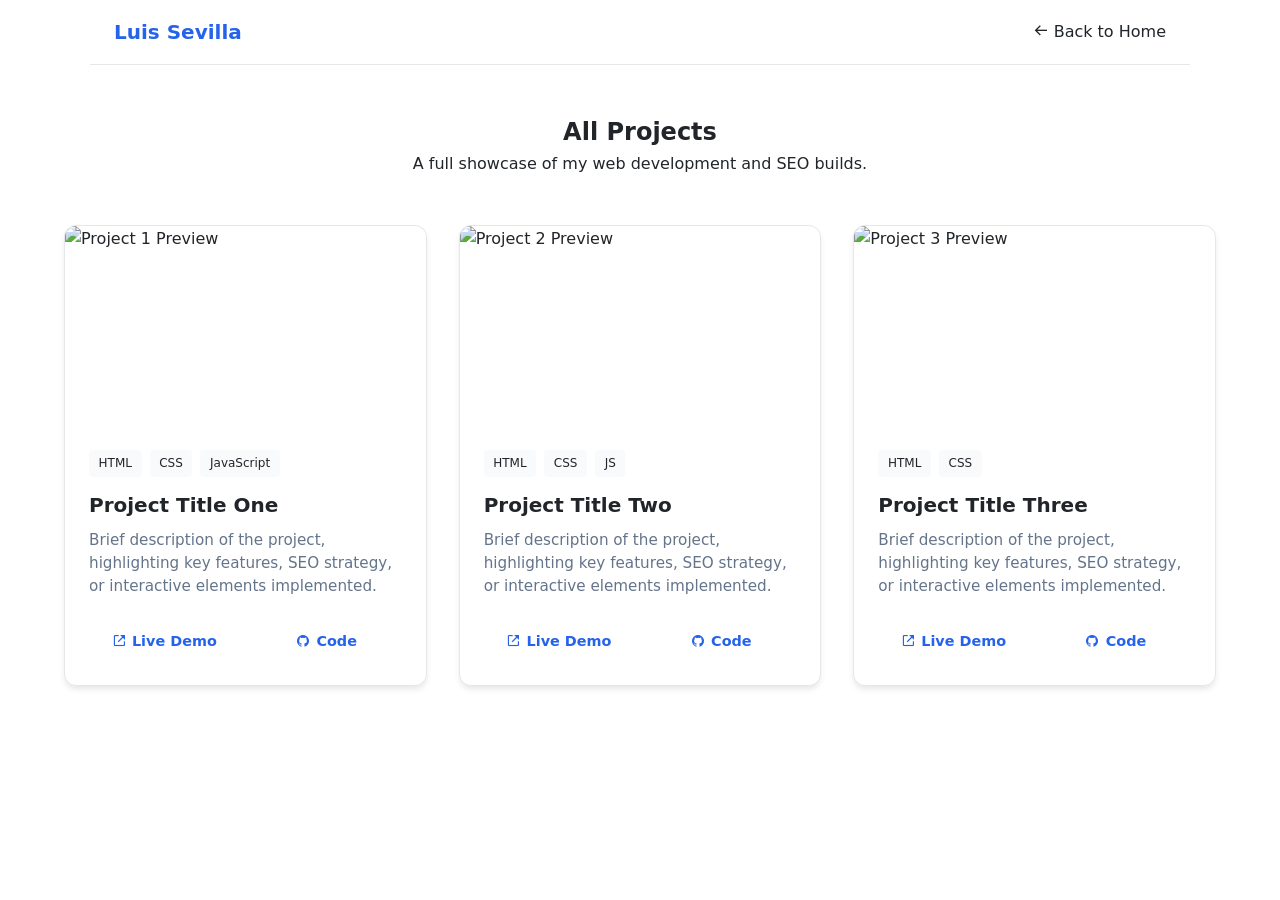
==== projects.html @ a2876d32 "Initial commit" ====
<!doctype html>
<html lang="en">
  <head>
    <meta charset="UTF-8" />
    <meta name="viewport" content="width=device-width, initial-scale=1.0" />
    <title>All Projects | Luis Sevilla</title>
    <script>
      // Instant check before the body renders
      const savedTheme = localStorage.getItem("theme");
      if (savedTheme) {
        document.documentElement.setAttribute("data-theme", savedTheme);
      }
    </script>
    <link rel="stylesheet" href="style.css" />
    <!-- Boxicons CDN -->
    <link
      href="https://unpkg.com/boxicons@2.1.4/css/boxicons.min.css"
      rel="stylesheet"
    />
  </head>
  <body>
    <!-- Navigation Bar (Same as Main Page) -->
    <header class="navbar">
      <a href="index.html" class="logo">Luis Sevilla</a>
      <a href="index.html" class="back-home-link"
        ><i class="bx bx-arrow-back"></i> Back to Home</a
      >
    </header>

    <main class="projects-page">
      <section class="projects-header">
        <h1>All Projects</h1>
        <p>A full showcase of my web development and SEO builds.</p>
      </section>

      <!-- Project Grid Container -->
      <div class="projects-grid">
        <!-- PROJECT CARD 1 -->
        <article class="project-card">
          <div class="project-image">
            <img
              src="https://via.placeholder.com/600x350"
              alt="Project 1 Preview"
            />
          </div>
          <div class="project-content">
            <ul class="tech-tags">
              <li>HTML</li>
              <li>CSS</li>
              <li>JavaScript</li>
            </ul>
            <h3>Project Title One</h3>
            <p>
              Brief description of the project, highlighting key features, SEO
              strategy, or interactive elements implemented.
            </p>
            <div class="project-links">
              <a
                href="https://your-live-demo-link.com"
                target="_blank"
                rel="noopener noreferrer"
              >
                <i class="bx bx-link-external"></i> Live Demo
              </a>
              <a
                href="https://github.com/yourusername/repo-name"
                target="_blank"
                rel="noopener noreferrer"
              >
                <i class="bx bxl-github"></i> Code
              </a>
            </div>
          </div>
        </article>

        <!-- PROJECT CARD 2 (Placeholder) -->
        <article class="project-card">
          <div class="project-image">
            <img
              src="https://via.placeholder.com/600x350"
              alt="Project 2 Preview"
            />
          </div>
          <div class="project-content">
            <ul class="tech-tags">
              <li>HTML</li>
              <li>CSS</li>
              <li>JS</li>
            </ul>
            <h3>Project Title Two</h3>
            <p>
              Brief description of the project, highlighting key features, SEO
              strategy, or interactive elements implemented.
            </p>
            <div class="project-links">
              <a href="#"><i class="bx bx-link-external"></i> Live Demo</a>
              <a href="#"><i class="bx bxl-github"></i> Code</a>
            </div>
          </div>
        </article>

        <!-- PROJECT CARD 3 (Placeholder) -->
        <article class="project-card">
          <div class="project-image">
            <img
              src="https://via.placeholder.com/600x350"
              alt="Project 3 Preview"
            />
          </div>
          <div class="project-content">
            <ul class="tech-tags">
              <li>HTML</li>
              <li>CSS</li>
            </ul>
            <h3>Project Title Three</h3>
            <p>
              Brief description of the project, highlighting key features, SEO
              strategy, or interactive elements implemented.
            </p>
            <div class="project-links">
              <a href="#"><i class="bx bx-link-external"></i> Live Demo</a>
              <a href="#"><i class="bx bxl-github"></i> Code</a>
            </div>
          </div>
        </article>

        <!-- Duplicate the <article class="project-card"> block above anytime you want to add a new project! -->
      </div>
    </main>
    <script src="script.js" defer></script>
  </body>
</html>
---- style.css ----
/* --- CSS Variables & Theme Setup --- */
:root {
  --bg-color: #ffffff;
  --alt-bg: #f8f9fa;
  --text-color: #212529;
  --accent-color: #2563eb;
  --accent-hover: #1d4ed8;
  --card-bg: #ffffff;
  --tech-tag-bg: #f8f9facc;
  --border-color: #e5e7eb;
  --shadow: 0 4px 6px -1px rgba(0, 0, 0, 0.1);
  --font-family:
    system-ui, -apple-system, BlinkMacSystemFont, "Segoe UI", Roboto, sans-serif;
}

[data-theme="dark"] {
  --bg-color: #0f172a;
  --alt-bg: #1e293b;
  --text-color: #f8fafc;
  --accent-color: #38bdf8;
  --accent-hover: #0284c7;
  --card-bg: #1e293b;
  --tech-tag-bg: #334155;
  --border-color: #334155;
  --shadow: 0 4px 6px -1px rgba(0, 0, 0, 0.5);
}

/* --- Base Rules --- */
* {
  box-sizing: border-box;
  margin: 0;
  padding: 0;
}

html {
  scroll-behavior: smooth;
}

body {
  background-color: var(--bg-color);
  color: var(--text-color);
  font-family: var(--font-family);
  line-height: 1.6;
  transition:
    background-color 0.3s,
    color 0.3s;
}

.container {
  max-width: 1100px;
  margin: 0 auto;
  padding: 0 1.5rem;
}

.section {
  padding: 6rem 0;
  min-height: 50vh;
  /* changes were made here */
}

.alt-bg {
  background-color: var(--alt-bg);
}

.section-title {
  text-align: center;
  font-size: 2rem;
  margin-bottom: 2rem;
}

/* --- Scroll Reveal Animations --- */

/* Initially hide all sections except Hero */
.section {
  opacity: 0;
  transform: translateY(30px);
  transition:
    opacity 0.6s ease-out,
    transform 0.6s ease-out;
  will-change: opacity, transform;
}

/* Hero section stays visible immediately */
.hero-section {
  opacity: 1;
  transform: translateY(0);
  background-color: var(--alt-bg);
}

/* Class added by JS when section enters viewport */
.section.reveal {
  opacity: 1;
  transform: translateY(0);
}

/* --- Navigation --- */
header {
  position: sticky;
  top: 0;
  background-color: var(--bg-color);
  border-bottom: 1px solid var(--border-color);
  z-index: 1000;
}

.navbar {
  display: flex;
  justify-content: space-between;
  align-items: center;
  padding: 1rem 1.5rem;
  max-width: 1100px;
  margin: 0 auto;
}

.logo {
  font-weight: 700;
  font-size: 1.25rem;
  color: var(--accent-color);
  text-decoration: none;
}

.back-home-link {
  color: var(--text-color);
  text-decoration: none;
  font-weight: 500;
  transition: color 0.2s;
}

.back-home-link:hover {
  color: var(--accent-color);
}

.nav-links {
  display: flex;
  list-style: none;
  align-items: center;
  gap: 1.5rem;
}

.nav-links a {
  color: var(--text-color);
  text-decoration: none;
  font-weight: 500;
  transition: color 0.2s;
}

.nav-links a:hover {
  color: var(--accent-color);
}

/* --- Active Navbar Link Style --- */
.nav-links a {
  position: relative;
  transition: color 0.3s ease;
}

.nav-links a.active {
  color: var(--accent-color);
  font-weight: 700;
}

/* Optional: Subtle active underline indicator */
.nav-links a.active::after {
  content: "";
  position: absolute;
  bottom: -4px;
  left: 0;
  width: 100%;
  height: 2px;
  background-color: var(--accent-color);
  border-radius: 2px;
}

/* Light/dark theme button */

.theme-btn {
  background: none;
  border: none;
  cursor: pointer;
  color: var(--text-color);
  display: flex;
  align-items: center;
  justify-content: center;
  padding: 0.25rem;
}

.theme-btn i {
  font-size: 1.4rem; /* Adjust icon size */
  transition: transform 0.3s ease;
}

.theme-btn:hover i {
  transform: rotate(15deg); /* Subtle hover animation */
}

.nav-toggle {
  display: none;
  background: none;
  border: none;
  cursor: pointer;
}

/* 1. Light Mode (Default State) */
.about-illustration .vector-light {
  display: flex; /* Ensure active pair uses flex layout */
}

.about-illustration .vector-dark {
  display: none; /* Hide dark pair by default */
}

/* 2. Dark Mode State */
[data-theme="dark"] .about-illustration .vector-light {
  display: none; /* Hide light pair when dark theme active */
}

[data-theme="dark"] .about-illustration .vector-dark {
  display: flex; /* Show dark pair and maintain flex layout */
}

/* --- Hero Section --- */
.hero-section {
  /* Use dynamic viewport height (dvh) to handle mobile browser address bars cleanly */
  min-height: calc(
    100dvh - 70px
  ); /* 100% viewport height minus header height */
  display: flex;
  align-items: center;
  justify-content: center;
  padding: 2rem 1.5rem;
}

.hero-container {
  max-width: 1100px;
  display: flex;
  align-items: center;
  gap: 3rem;
}

.hero-text h1 {
  font-size: 2.75rem;
  margin-bottom: 0.5rem;
}

.highlight {
  color: var(--accent-color);
}

.hero-text h2 {
  font-size: 1.5rem;
  color: #64748b;
  margin-bottom: 1rem;
}

.hero-text p {
  margin-bottom: 2rem;
  font-size: 1.1rem;
}

.hero-cta {
  display: flex;
  gap: 1rem;
}

.hero-image img {
  width: 250px;
  height: 250px;
  border-radius: 50%;
  object-fit: cover;
  border: 4px solid var(--accent-color);
}

/* --- Buttons --- */
.btn {
  display: inline-block;
  padding: 0.75rem 1.5rem;
  border-radius: 6px;
  text-decoration: none;
  font-weight: 600;
  transition: background-color 0.2s;
  cursor: pointer;
  border: none;
}

.primary-btn {
  background-color: var(--accent-color);
  color: #ffffff;
}

.primary-btn:hover {
  background-color: var(--accent-hover);
}

.secondary-btn {
  border: 1px solid var(--border-color);
  color: var(--text-color);
  background-color: transparent;
}

.secondary-btn:hover {
  background-color: var(--border-color);
}

/* --- About Me Section Styling --- */

/* Center alignment for the About container */
.about-container {
  max-width: 800px; /* Constrains width for ideal reading line-length */
  margin: 0 auto;
  text-align: center;
  display: flex;
  flex-direction: column;
  align-items: center;
}

/* Parent Container - increased max-width for two images */
.about-illustration {
  margin: 1.5rem auto 2.5rem auto;
  width: 100%;
  max-width: 600px; /* Adjust this based on your image widths */
  display: flex;
  justify-content: center;
}

/* The Container for each pair */
.vector-pair {
  display: flex;
  gap: 1.5rem; /* Space between the two side-by-side images */
  justify-content: center;
  align-items: center;
  width: 100%;
  margin: 0 auto;
}

/* Base image styling */
.vector-pair img {
  width: 100%;
  height: auto;
  flex: 1 1 0; /* Ensures images share width equally */
  max-width: 280px; /* Hard limit on image width so they don't get too big */
  display: block;
}

.about-illustration img {
  width: 100%;
  height: auto;
  display: block;
}

/* Centered About Text */
.about-text {
  font-size: 1.125rem;
  text-align: left;
  line-height: 1.8;
  color: var(--text-color);
  max-width: 650px;
  margin: 0 auto;
}

/* --- Skills Section --- */
.filter-buttons {
  display: flex;
  justify-content: center;
  gap: 0.5rem;
  margin-bottom: 2rem;
}

.filter-btn {
  padding: 0.5rem 1rem;
  border: 1px solid var(--border-color);
  background: var(--card-bg);
  color: var(--text-color);
  border-radius: 4px;
  cursor: pointer;
}

.filter-btn.active {
  background-color: var(--accent-color);
  color: white;
  border-color: var(--accent-color);
}

.skills-grid {
  display: grid;
  grid-template-columns: repeat(auto-fill, minmax(260px, 1fr));
  gap: 1.5rem;
  align-items: stretch;
}

.skill-card {
  background: var(--card-bg);
  border: 1px solid var(--border-color);
  padding: 1.5rem 1.25rem;
  border-radius: 8px;
  box-shadow: var(--shadow);

  /* Layout setup to stack icon + text vertically */
  display: flex;
  flex-direction: column;
  align-items: center;
  text-align: center;

  /* Guarantees uniform card height across all cards */
  min-height: 180px;

  transition:
    background-color 0.4s ease,
    border-color 0.4s ease,
    box-shadow 0.4s ease,
    transform 0.2s ease;
}

/* Hover state for interactive feel */
.skill-card:hover {
  transform: translateY(-4px);
  border-color: var(--accent-color);
}

/* Skill Icon Styling */
.skill-icon {
  font-size: 2.5rem;
  color: var(--accent-color);
  margin-bottom: 0.75rem;
}

/* Skill Title & Description */
.skill-title {
  font-size: 1.1rem;
  font-weight: 600;
  margin-bottom: 0.5rem;
  color: var(--text-color);
}

.skill-desc {
  font-size: 0.875rem;
  color: #64748b; /* Soft gray description */
  line-height: 1.4;
}

/* Dark mode adjustment for description text */
[data-theme="dark"] .skill-desc {
  color: #94a3b8;
}

/* Maintain display toggle for filter JS */
.skill-card.hide {
  display: none;
}

/* --- Projects Section --- */
.projects-grid {
  display: grid;
  grid-template-columns: repeat(auto-fit, minmax(300px, 1fr));
  gap: 2rem;
}

.project-card {
  background: var(--card-bg);
  border: 1px solid var(--border-color);
  box-shadow: var(--shadow);
  border-radius: 12px;
  overflow: hidden;
  display: flex;
  flex-direction: column;
  transition:
    transform 0.2s ease,
    box-shadow 0.2s ease;
}

.project-card:hover {
  transform: translateY(-5px);
  box-shadow: 0 10px 20px rgba(0, 0, 0, 0.3);
}

.project-image img {
  width: 100%;
  height: 200px;
  object-fit: cover;
  display: block;
}

.project-content {
  padding: 1.5rem;
  display: flex;
  flex-direction: column;
  flex-grow: 1; /* Pushes live demo buttons to the bottom evenly */
}

/* Tech Tags */
.tech-tags {
  display: flex;
  flex-wrap: wrap;
  gap: 0.5rem;
  list-style: none;
  padding: 0;
  margin: 0 0 0.75rem 0;
}

.tech-tags li {
  font-size: 0.75rem;
  padding: 0.25rem 0.6rem;
  background-color: var(--tech-tag-bg);
  color: var(--text-color);
  /* border-color: #ffffff; */
  border-radius: 4px;
}

.project-content h3 {
  margin: 0 0 0.5rem 0;
  font-size: 1.25rem;
  color: var(--text-color);
}

.project-content p {
  color: #64748b;
  font-size: 0.95rem;
  line-height: 1.5;
  margin-bottom: 1.5rem;
}

.project-links {
  margin-top: auto; /* Aligns buttons at bottom of cards regardless of text length */
  display: flex;
  gap: 0.75rem;
}

.project-links a {
  color: var(--accent-color);
  text-decoration: none;
  font-weight: 600;
  font-size: 0.9rem;

  display: inline-flex;
  align-items: center;
  justify-content: center;
  gap: 0.4rem;
  padding: 0.5rem 1rem;
  border-radius: 6px;
  flex: 1;
}

.project-links a:hover {
  opacity: 0.5;
}

/* Projects Page Layout */
.projects-page {
  max-width: 1200px;
  margin: 0 auto;
  padding: 3rem 1.5rem;
}

.projects-header {
  text-align: center;
  margin-bottom: 3rem;
}

/* "See More" Button on Homepage */
.see-more-container {
  text-align: center;
  margin-top: 2.5rem;
}

.see-more-btn {
  display: inline-flex;
  align-items: center;
  gap: 0.5rem;
  padding: 0.75rem 1.5rem;
  background-color: var(--accent-color);
  color: #ffffff;
  border-radius: 8px;
  font-weight: 600;
  text-decoration: none;
  transition: all 0.2s ease;
}

.see-more-btn:hover {
  background-color: var(--accent-hover);
}

/* --- Contact & CTA --- */
.contact-container {
  max-width: 600px;
  text-align: center;
}

.contact-form {
  margin-top: 2rem;
  text-align: left;
}

.form-group {
  margin-bottom: 1.25rem;
}

.form-group label {
  display: block;
  margin-bottom: 0.5rem;
  font-weight: 500;
}

.form-group input,
.form-group textarea {
  width: 100%;
  padding: 0.75rem;
  border: 1px solid var(--border-color);
  border-radius: 6px;
  background-color: var(--card-bg);
  color: var(--text-color);
  font-family: inherit;
}

.error-message {
  color: #ef4444;
  font-size: 0.8rem;
  display: block;
  margin-top: 0.25rem;
}

.form-feedback {
  margin-top: 1rem;
  text-align: center;
  font-weight: 600;
}

/* Center the button within the form */
.contact-form button[type="submit"],
.btn-primary {
  display: block;
  margin: 1.5rem auto 0 auto; /* Top spacing + auto horizontal margins center a block element */
  cursor: pointer;
}

#contact,
.contact-section {
  height: auto;
  min-height: 100vh; /* Replaces fixed height so content expands vertically on mobile */
  padding-bottom: 2rem;
}

/* Social Links */

.social-links {
  display: flex;
  flex-wrap: wrap; /* Allows items to stack cleanly if screen is narrow */
  justify-content: center; /* Centers links nicely under the submit button */
  align-items: center;
  gap: 1rem; /* Modern spacing instead of explicit pipe "|" elements */
  margin-top: 1.5rem;
  width: 100%;
}

.social-link {
  display: inline-flex;
  align-items: center;
  gap: 0.4rem;
  white-space: nowrap; /* Prevents "Email" and "Me" from breaking onto two lines */
  color: #38bdf8; /* Matching your UI accent color */
  text-decoration: none;
}

/* Control icon size directly */
.social-link i {
  font-size: 1.5rem;
}

.social-link:hover {
  color: #0077b5; /* Highlight color on hover */
}

.social-links a {
  color: var(--accent-color);
  text-decoration: none;
  margin: 0 0.5rem;
}

footer {
  border-top: 1px solid var(--border-color);
  font-size: 0.9rem;
  width: 100%;
  padding: 2rem 1rem 2.5rem 1rem; /* Top, Right, Bottom, Left spacing */
  height: auto; /* Ensures container grows to fit content */
  box-sizing: border-box;
  text-align: center;
}

/* Align the heart inline with footer text */
.site-footer p {
  display: flex;
  align-items: center;
  justify-content: center;
  gap: 0.35rem;
}

/* Heart Icon */
.heart-icon {
  color: var(--accent-color); /* Inherits your light/dark accent variable */
  transition:
    color 0.3s ease,
    transform 0.2s ease;
  vertical-align: middle;
}

/* Optional subtle pulse effect on hover */
.heart-icon:hover {
  transform: scale(1.2);
}

/* --- Mobile Responsiveness --- */
@media (max-width: 768px) {
  .hero-container {
    flex-direction: column-reverse;
    text-align: center;
  }

  .hero-cta {
    justify-content: center;
  }

  .nav-toggle {
    display: block;
  }

  .hamburger,
  .hamburger::before,
  .hamburger::after {
    display: block;
    width: 25px;
    height: 3px;
    background-color: var(--text-color);
    position: relative;
    transition: transform 0.2s;
  }

  .hamburger::before,
  .hamburger::after {
    content: "";
    position: absolute;
  }

  .hamburger::before {
    top: -8px;
  }
  .hamburger::after {
    top: 8px;
  }

  .nav-links {
    position: absolute;
    top: 100%;
    left: 0;
    right: 0;
    background-color: var(--bg-color);
    flex-direction: column;
    padding: 1.5rem;
    border-bottom: 1px solid var(--border-color);
    display: none;
  }

  .nav-links.active {
    display: flex;
  }

  .about-illustration {
    margin: 1rem 0 2rem 0;
    max-width: 450px;
  }

  .vector-pair {
    gap: 1rem; /* Reduce gap on mobile */
  }

  .about-text {
    font-size: 1rem;
    line-height: 1.7;
    text-align: left;
  }

  .section {
    padding: 4rem 0;
    /* added */
  }
}

/* If the screen gets very small, stack them again so they don't crush */
@media (max-width: 480px) {
  .contact-form button[type="submit"],
  .btn-primary,
  .see-more-btn {
    width: 100%; /* Full-width buttons are much easier to tap on mobile */
  }

  .see-more-btn {
    justify-content: center;
  }

  .vector-pair {
    flex-direction: column; /* Stack vertically on very small screens */
    gap: 0.75rem;
  }

  .vector-pair img {
    max-width: 180px; /* Make images smaller when stacked vertically */
  }
}
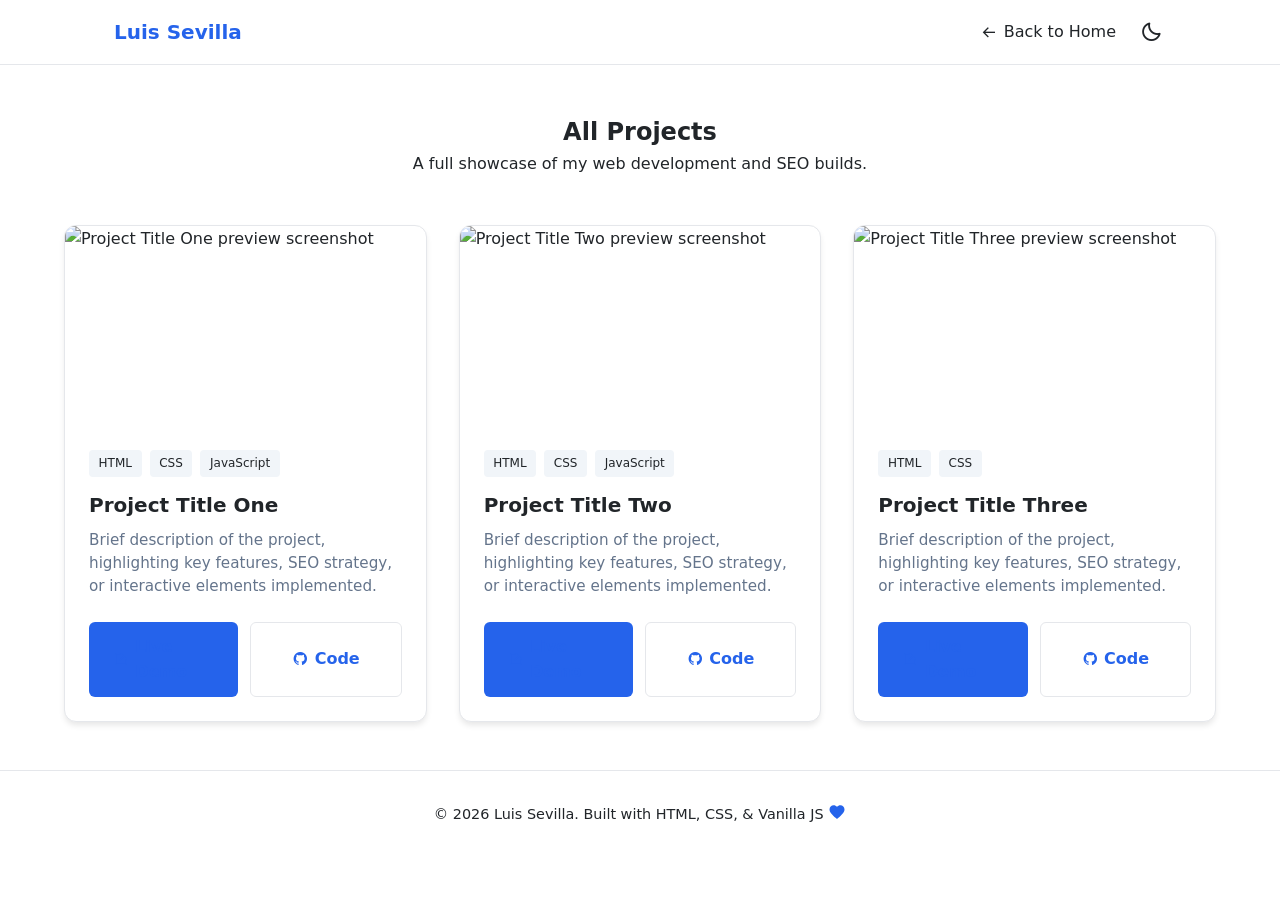
==== commit 21f0c095: "edited comments, added heart to subpage footer" ====
--- a/projects.html
+++ b/projects.html
@@ -4,27 +4,52 @@
     <meta charset="UTF-8" />
     <meta name="viewport" content="width=device-width, initial-scale=1.0" />
     <title>All Projects | Luis Sevilla</title>
+    <meta
+      name="description"
+      content="Explore all web development and technical SEO projects built by Luis Sevilla."
+    />
+
+    <!-- OPEN GRAPH META TAGS -->
+    <meta property="og:title" content="All Projects | Luis Sevilla" />
+    <meta
+      property="og:description"
+      content="Explore all web development and technical SEO projects built by Luis Sevilla."
+    />
+    <meta property="og:type" content="website" />
+
+    <!-- SCRIPT TO PREVENT LIGHT/DARK FLASH -->
     <script>
-      // Instant check before the body renders
       const savedTheme = localStorage.getItem("theme");
       if (savedTheme) {
         document.documentElement.setAttribute("data-theme", savedTheme);
       }
     </script>
-    <link rel="stylesheet" href="style.css" />
-    <!-- Boxicons CDN -->
+
+    <!-- STYLESHEET/FONTS-->
     <link
       href="https://unpkg.com/boxicons@2.1.4/css/boxicons.min.css"
       rel="stylesheet"
     />
+    <link rel="stylesheet" href="style.css" />
   </head>
   <body>
-    <!-- Navigation Bar (Same as Main Page) -->
-    <header class="navbar">
-      <a href="index.html" class="logo">Luis Sevilla</a>
-      <a href="index.html" class="back-home-link"
-        ><i class="bx bx-arrow-back"></i> Back to Home</a
-      >
+    <!-- NAVIGATION BAR -->
+    <header>
+      <nav class="navbar" aria-label="Main Navigation">
+        <a href="index.html" class="logo">Luis Sevilla</a>
+        <div class="nav-right">
+          <a href="index.html" class="back-home-link">
+            <i class="bx bx-arrow-back" aria-hidden="true"></i> Back to Home
+          </a>
+          <button
+            id="themeToggle"
+            class="theme-btn"
+            aria-label="Toggle color theme"
+          >
+            <i class="bx bx-moon" id="themeIcon" aria-hidden="true"></i>
+          </button>
+        </div>
+      </nav>
     </header>
 
     <main class="projects-page">
@@ -33,18 +58,19 @@
         <p>A full showcase of my web development and SEO builds.</p>
       </section>
 
-      <!-- Project Grid Container -->
+      <!-- PROJECT GRID CONTAINER -->
       <div class="projects-grid">
-        <!-- PROJECT CARD 1 -->
+        <!-- Project 1 -->
         <article class="project-card">
           <div class="project-image">
             <img
               src="https://via.placeholder.com/600x350"
-              alt="Project 1 Preview"
+              alt="Project Title One preview screenshot"
+              loading="lazy"
             />
           </div>
           <div class="project-content">
-            <ul class="tech-tags">
+            <ul class="tech-tags" aria-label="Technologies used">
               <li>HTML</li>
               <li>CSS</li>
               <li>JavaScript</li>
@@ -59,33 +85,36 @@
                 href="https://your-live-demo-link.com"
                 target="_blank"
                 rel="noopener noreferrer"
-              >
-                <i class="bx bx-link-external"></i> Live Demo
+                class="btn primary-btn"
+              >
+                <i class="bx bx-link-external" aria-hidden="true"></i> Live Demo
               </a>
               <a
                 href="https://github.com/yourusername/repo-name"
                 target="_blank"
                 rel="noopener noreferrer"
-              >
-                <i class="bx bxl-github"></i> Code
+                class="btn secondary-btn"
+              >
+                <i class="bx bxl-github" aria-hidden="true"></i> Code
               </a>
             </div>
           </div>
         </article>
 
-        <!-- PROJECT CARD 2 (Placeholder) -->
+        <!-- Project 2 -->
         <article class="project-card">
           <div class="project-image">
             <img
               src="https://via.placeholder.com/600x350"
-              alt="Project 2 Preview"
+              alt="Project Title Two preview screenshot"
+              loading="lazy"
             />
           </div>
           <div class="project-content">
-            <ul class="tech-tags">
+            <ul class="tech-tags" aria-label="Technologies used">
               <li>HTML</li>
               <li>CSS</li>
-              <li>JS</li>
+              <li>JavaScript</li>
             </ul>
             <h3>Project Title Two</h3>
             <p>
@@ -93,22 +122,37 @@
               strategy, or interactive elements implemented.
             </p>
             <div class="project-links">
-              <a href="#"><i class="bx bx-link-external"></i> Live Demo</a>
-              <a href="#"><i class="bx bxl-github"></i> Code</a>
+              <a
+                href="#"
+                target="_blank"
+                rel="noopener noreferrer"
+                class="btn primary-btn"
+              >
+                <i class="bx bx-link-external" aria-hidden="true"></i> Live Demo
+              </a>
+              <a
+                href="#"
+                target="_blank"
+                rel="noopener noreferrer"
+                class="btn secondary-btn"
+              >
+                <i class="bx bxl-github" aria-hidden="true"></i> Code
+              </a>
             </div>
           </div>
         </article>
 
-        <!-- PROJECT CARD 3 (Placeholder) -->
+        <!-- Project 3 -->
         <article class="project-card">
           <div class="project-image">
             <img
               src="https://via.placeholder.com/600x350"
-              alt="Project 3 Preview"
+              alt="Project Title Three preview screenshot"
+              loading="lazy"
             />
           </div>
           <div class="project-content">
-            <ul class="tech-tags">
+            <ul class="tech-tags" aria-label="Technologies used">
               <li>HTML</li>
               <li>CSS</li>
             </ul>
@@ -118,15 +162,48 @@
               strategy, or interactive elements implemented.
             </p>
             <div class="project-links">
-              <a href="#"><i class="bx bx-link-external"></i> Live Demo</a>
-              <a href="#"><i class="bx bxl-github"></i> Code</a>
+              <a
+                href="#"
+                target="_blank"
+                rel="noopener noreferrer"
+                class="btn primary-btn"
+              >
+                <i class="bx bx-link-external" aria-hidden="true"></i> Live Demo
+              </a>
+              <a
+                href="#"
+                target="_blank"
+                rel="noopener noreferrer"
+                class="btn secondary-btn"
+              >
+                <i class="bx bxl-github" aria-hidden="true"></i> Code
+              </a>
             </div>
           </div>
         </article>
-
-        <!-- Duplicate the <article class="project-card"> block above anytime you want to add a new project! -->
       </div>
     </main>
+
+    <footer>
+      <p>
+        &copy; <span id="year">2026</span> Luis Sevilla. Built with HTML, CSS, &
+        Vanilla JS
+        <svg
+          class="heart-icon"
+          viewBox="0 0 24 24"
+          width="18"
+          height="18"
+          aria-hidden="true"
+          focusable="false"
+        >
+          <path
+            fill="currentColor"
+            d="M12 21.35l-1.45-1.32C5.4 15.36 2 12.28 2 8.5 2 5.42 4.42 3 7.5 3c1.74 0 3.41.81 4.5 2.09C13.09 3.81 14.76 3 16.5 3 19.58 3 22 5.42 22 8.5c0 3.78-3.4 6.86-8.55 11.54L12 21.35z"
+          />
+        </svg>
+      </p>
+    </footer>
+
     <script src="script.js" defer></script>
   </body>
 </html>
--- a/style.css
+++ b/style.css
@@ -1,12 +1,13 @@
-/* --- CSS Variables & Theme Setup --- */
+/* CSS VARIABLES & THEMES */
 :root {
   --bg-color: #ffffff;
   --alt-bg: #f8f9fa;
   --text-color: #212529;
+  --muted-text: #64748b;
   --accent-color: #2563eb;
   --accent-hover: #1d4ed8;
   --card-bg: #ffffff;
-  --tech-tag-bg: #f8f9facc;
+  --tech-tag-bg: #f1f5f9;
   --border-color: #e5e7eb;
   --shadow: 0 4px 6px -1px rgba(0, 0, 0, 0.1);
   --font-family:
@@ -17,6 +18,7 @@
   --bg-color: #0f172a;
   --alt-bg: #1e293b;
   --text-color: #f8fafc;
+  --muted-text: #94a3b8;
   --accent-color: #38bdf8;
   --accent-hover: #0284c7;
   --card-bg: #1e293b;
@@ -25,8 +27,10 @@
   --shadow: 0 4px 6px -1px rgba(0, 0, 0, 0.5);
 }
 
-/* --- Base Rules --- */
-* {
+/* BASE & RESET RULES */
+*,
+*::before,
+*::after {
   box-sizing: border-box;
   margin: 0;
   padding: 0;
@@ -42,8 +46,8 @@
   font-family: var(--font-family);
   line-height: 1.6;
   transition:
-    background-color 0.3s,
-    color 0.3s;
+    background-color 0.3s ease,
+    color 0.3s ease;
 }
 
 .container {
@@ -52,12 +56,6 @@
   padding: 0 1.5rem;
 }
 
-.section {
-  padding: 6rem 0;
-  min-height: 50vh;
-  /* changes were made here */
-}
-
 .alt-bg {
   background-color: var(--alt-bg);
 }
@@ -68,10 +66,10 @@
   margin-bottom: 2rem;
 }
 
-/* --- Scroll Reveal Animations --- */
-
-/* Initially hide all sections except Hero */
+/* SCROLL REVEAL ANIMATIONS */
 .section {
+  padding: 6rem 0;
+  min-height: 50vh;
   opacity: 0;
   transform: translateY(30px);
   transition:
@@ -80,20 +78,18 @@
   will-change: opacity, transform;
 }
 
-/* Hero section stays visible immediately */
 .hero-section {
   opacity: 1;
   transform: translateY(0);
   background-color: var(--alt-bg);
 }
 
-/* Class added by JS when section enters viewport */
 .section.reveal {
   opacity: 1;
   transform: translateY(0);
 }
 
-/* --- Navigation --- */
+/* NAVIGATION BAR */
 header {
   position: sticky;
   top: 0;
@@ -118,11 +114,20 @@
   text-decoration: none;
 }
 
+.nav-right {
+  display: flex;
+  align-items: center;
+  gap: 1.25rem;
+}
+
 .back-home-link {
+  display: inline-flex;
+  align-items: center;
+  gap: 0.4rem;
   color: var(--text-color);
   text-decoration: none;
   font-weight: 500;
-  transition: color 0.2s;
+  transition: color 0.2s ease;
 }
 
 .back-home-link:hover {
@@ -137,28 +142,22 @@
 }
 
 .nav-links a {
+  position: relative;
   color: var(--text-color);
   text-decoration: none;
   font-weight: 500;
-  transition: color 0.2s;
-}
-
-.nav-links a:hover {
-  color: var(--accent-color);
-}
-
-/* --- Active Navbar Link Style --- */
-.nav-links a {
-  position: relative;
   transition: color 0.3s ease;
 }
 
+.nav-links a:hover,
 .nav-links a.active {
   color: var(--accent-color);
+}
+
+.nav-links a.active {
   font-weight: 700;
 }
 
-/* Optional: Subtle active underline indicator */
 .nav-links a.active::after {
   content: "";
   position: absolute;
@@ -170,8 +169,7 @@
   border-radius: 2px;
 }
 
-/* Light/dark theme button */
-
+/* THEME TOGGLE */
 .theme-btn {
   background: none;
   border: none;
@@ -181,15 +179,16 @@
   align-items: center;
   justify-content: center;
   padding: 0.25rem;
+  border-radius: 4px;
 }
 
 .theme-btn i {
-  font-size: 1.4rem; /* Adjust icon size */
+  font-size: 1.4rem;
   transition: transform 0.3s ease;
 }
 
 .theme-btn:hover i {
-  transform: rotate(15deg); /* Subtle hover animation */
+  transform: rotate(15deg);
 }
 
 .nav-toggle {
@@ -199,30 +198,46 @@
   cursor: pointer;
 }
 
-/* 1. Light Mode (Default State) */
-.about-illustration .vector-light {
-  display: flex; /* Ensure active pair uses flex layout */
-}
-
-.about-illustration .vector-dark {
-  display: none; /* Hide dark pair by default */
-}
-
-/* 2. Dark Mode State */
-[data-theme="dark"] .about-illustration .vector-light {
-  display: none; /* Hide light pair when dark theme active */
-}
-
-[data-theme="dark"] .about-illustration .vector-dark {
-  display: flex; /* Show dark pair and maintain flex layout */
-}
-
-/* --- Hero Section --- */
+/* BUTTONS */
+.btn {
+  display: inline-flex;
+  align-items: center;
+  justify-content: center;
+  gap: 0.4rem;
+  padding: 0.75rem 1.5rem;
+  border-radius: 6px;
+  text-decoration: none;
+  font-weight: 600;
+  transition:
+    background-color 0.2s ease,
+    opacity 0.2s ease,
+    transform 0.2s ease;
+  cursor: pointer;
+  border: none;
+}
+
+.primary-btn {
+  background-color: var(--accent-color);
+  color: #ffffff;
+}
+
+.primary-btn:hover {
+  background-color: var(--accent-hover);
+}
+
+.secondary-btn {
+  border: 1px solid var(--border-color);
+  color: var(--text-color);
+  background-color: transparent;
+}
+
+.secondary-btn:hover {
+  background-color: var(--border-color);
+}
+
+/* HERO SECTION */
 .hero-section {
-  /* Use dynamic viewport height (dvh) to handle mobile browser address bars cleanly */
-  min-height: calc(
-    100dvh - 70px
-  ); /* 100% viewport height minus header height */
+  min-height: calc(100dvh - 70px);
   display: flex;
   align-items: center;
   justify-content: center;
@@ -247,7 +262,7 @@
 
 .hero-text h2 {
   font-size: 1.5rem;
-  color: #64748b;
+  color: var(--muted-text);
   margin-bottom: 1rem;
 }
 
@@ -269,42 +284,9 @@
   border: 4px solid var(--accent-color);
 }
 
-/* --- Buttons --- */
-.btn {
-  display: inline-block;
-  padding: 0.75rem 1.5rem;
-  border-radius: 6px;
-  text-decoration: none;
-  font-weight: 600;
-  transition: background-color 0.2s;
-  cursor: pointer;
-  border: none;
-}
-
-.primary-btn {
-  background-color: var(--accent-color);
-  color: #ffffff;
-}
-
-.primary-btn:hover {
-  background-color: var(--accent-hover);
-}
-
-.secondary-btn {
-  border: 1px solid var(--border-color);
-  color: var(--text-color);
-  background-color: transparent;
-}
-
-.secondary-btn:hover {
-  background-color: var(--border-color);
-}
-
-/* --- About Me Section Styling --- */
-
-/* Center alignment for the About container */
+/* ABOUT ME SECTION */
 .about-container {
-  max-width: 800px; /* Constrains width for ideal reading line-length */
+  max-width: 800px;
   margin: 0 auto;
   text-align: center;
   display: flex;
@@ -312,51 +294,58 @@
   align-items: center;
 }
 
-/* Parent Container - increased max-width for two images */
 .about-illustration {
   margin: 1.5rem auto 2.5rem auto;
   width: 100%;
-  max-width: 600px; /* Adjust this based on your image widths */
+  max-width: 600px;
   display: flex;
   justify-content: center;
 }
 
-/* The Container for each pair */
 .vector-pair {
   display: flex;
-  gap: 1.5rem; /* Space between the two side-by-side images */
+  gap: 1.5rem;
   justify-content: center;
   align-items: center;
   width: 100%;
   margin: 0 auto;
 }
 
-/* Base image styling */
 .vector-pair img {
   width: 100%;
   height: auto;
-  flex: 1 1 0; /* Ensures images share width equally */
-  max-width: 280px; /* Hard limit on image width so they don't get too big */
+  flex: 1 1 0;
+  max-width: 280px;
   display: block;
 }
 
-.about-illustration img {
-  width: 100%;
-  height: auto;
-  display: block;
-}
-
-/* Centered About Text */
+/* VECTOR IMAGE TOGGLES */
+.about-illustration .vector-light {
+  display: flex;
+}
+
+.about-illustration .vector-dark {
+  display: none;
+}
+
+[data-theme="dark"] .about-illustration .vector-light {
+  display: none;
+}
+
+[data-theme="dark"] .about-illustration .vector-dark {
+  display: flex;
+}
+
 .about-text {
   font-size: 1.125rem;
   text-align: left;
   line-height: 1.8;
   color: var(--text-color);
   max-width: 650px;
-  margin: 0 auto;
-}
-
-/* --- Skills Section --- */
+  margin: 0 auto 1rem auto;
+}
+
+/* SKILLS SECTION */
 .filter-buttons {
   display: flex;
   justify-content: center;
@@ -371,11 +360,15 @@
   color: var(--text-color);
   border-radius: 4px;
   cursor: pointer;
-}
-
-.filter-btn.active {
+  font-family: inherit;
+  font-weight: 500;
+  transition: all 0.2s ease;
+}
+
+.filter-btn.active,
+.filter-btn:hover {
   background-color: var(--accent-color);
-  color: white;
+  color: #ffffff;
   border-color: var(--accent-color);
 }
 
@@ -392,16 +385,11 @@
   padding: 1.5rem 1.25rem;
   border-radius: 8px;
   box-shadow: var(--shadow);
-
-  /* Layout setup to stack icon + text vertically */
   display: flex;
   flex-direction: column;
   align-items: center;
   text-align: center;
-
-  /* Guarantees uniform card height across all cards */
   min-height: 180px;
-
   transition:
     background-color 0.4s ease,
     border-color 0.4s ease,
@@ -409,20 +397,17 @@
     transform 0.2s ease;
 }
 
-/* Hover state for interactive feel */
 .skill-card:hover {
   transform: translateY(-4px);
   border-color: var(--accent-color);
 }
 
-/* Skill Icon Styling */
 .skill-icon {
   font-size: 2.5rem;
   color: var(--accent-color);
   margin-bottom: 0.75rem;
 }
 
-/* Skill Title & Description */
 .skill-title {
   font-size: 1.1rem;
   font-weight: 600;
@@ -432,21 +417,15 @@
 
 .skill-desc {
   font-size: 0.875rem;
-  color: #64748b; /* Soft gray description */
+  color: var(--muted-text);
   line-height: 1.4;
 }
 
-/* Dark mode adjustment for description text */
-[data-theme="dark"] .skill-desc {
-  color: #94a3b8;
-}
-
-/* Maintain display toggle for filter JS */
 .skill-card.hide {
   display: none;
 }
 
-/* --- Projects Section --- */
+/* PROJECTS SECTION */
 .projects-grid {
   display: grid;
   grid-template-columns: repeat(auto-fit, minmax(300px, 1fr));
@@ -482,10 +461,9 @@
   padding: 1.5rem;
   display: flex;
   flex-direction: column;
-  flex-grow: 1; /* Pushes live demo buttons to the bottom evenly */
-}
-
-/* Tech Tags */
+  flex-grow: 1;
+}
+
 .tech-tags {
   display: flex;
   flex-wrap: wrap;
@@ -500,8 +478,8 @@
   padding: 0.25rem 0.6rem;
   background-color: var(--tech-tag-bg);
   color: var(--text-color);
-  /* border-color: #ffffff; */
   border-radius: 4px;
+  font-weight: 500;
 }
 
 .project-content h3 {
@@ -511,50 +489,29 @@
 }
 
 .project-content p {
-  color: #64748b;
+  color: var(--muted-text);
   font-size: 0.95rem;
   line-height: 1.5;
   margin-bottom: 1.5rem;
 }
 
 .project-links {
-  margin-top: auto; /* Aligns buttons at bottom of cards regardless of text length */
+  margin-top: auto;
   display: flex;
   gap: 0.75rem;
 }
 
 .project-links a {
+  text-decoration: none;
+  flex: 1;
   color: var(--accent-color);
-  text-decoration: none;
-  font-weight: 600;
-  font-size: 0.9rem;
-
-  display: inline-flex;
-  align-items: center;
-  justify-content: center;
-  gap: 0.4rem;
-  padding: 0.5rem 1rem;
-  border-radius: 6px;
-  flex: 1;
 }
 
 .project-links a:hover {
-  opacity: 0.5;
-}
-
-/* Projects Page Layout */
-.projects-page {
-  max-width: 1200px;
-  margin: 0 auto;
-  padding: 3rem 1.5rem;
-}
-
-.projects-header {
-  text-align: center;
-  margin-bottom: 3rem;
-}
-
-/* "See More" Button on Homepage */
+  color: var(--accent-hover);
+}
+
+/* SEE MORE BUTTON AND PAGE */
 .see-more-container {
   text-align: center;
   margin-top: 2.5rem;
@@ -570,16 +527,30 @@
   border-radius: 8px;
   font-weight: 600;
   text-decoration: none;
-  transition: all 0.2s ease;
+  transition:
+    background-color 0.2s ease,
+    transform 0.2s ease;
 }
 
 .see-more-btn:hover {
   background-color: var(--accent-hover);
 }
 
-/* --- Contact & CTA --- */
+.projects-page {
+  max-width: 1200px;
+  margin: 0 auto;
+  padding: 3rem 1.5rem;
+}
+
+.projects-header {
+  text-align: center;
+  margin-bottom: 3rem;
+}
+
+/* CONTACT FORM SECTION & SOCIAL LINKS */
 .contact-container {
   max-width: 600px;
+  margin: 0 auto;
   text-align: center;
 }
 
@@ -607,6 +578,13 @@
   background-color: var(--card-bg);
   color: var(--text-color);
   font-family: inherit;
+  transition: border-color 0.2s ease;
+}
+
+.form-group input:focus-visible,
+.form-group textarea:focus-visible {
+  outline: 2px solid var(--accent-color);
+  border-color: transparent;
 }
 
 .error-message {
@@ -622,30 +600,18 @@
   font-weight: 600;
 }
 
-/* Center the button within the form */
-.contact-form button[type="submit"],
-.btn-primary {
+.contact-form button[type="submit"] {
   display: block;
-  margin: 1.5rem auto 0 auto; /* Top spacing + auto horizontal margins center a block element */
-  cursor: pointer;
-}
-
-#contact,
-.contact-section {
-  height: auto;
-  min-height: 100vh; /* Replaces fixed height so content expands vertically on mobile */
-  padding-bottom: 2rem;
-}
-
-/* Social Links */
+  margin: 1.5rem auto 0 auto;
+}
 
 .social-links {
   display: flex;
-  flex-wrap: wrap; /* Allows items to stack cleanly if screen is narrow */
-  justify-content: center; /* Centers links nicely under the submit button */
-  align-items: center;
-  gap: 1rem; /* Modern spacing instead of explicit pipe "|" elements */
-  margin-top: 1.5rem;
+  flex-wrap: wrap;
+  justify-content: center;
+  align-items: center;
+  gap: 1.25rem;
+  margin-top: 2rem;
   width: 100%;
 }
 
@@ -653,60 +619,54 @@
   display: inline-flex;
   align-items: center;
   gap: 0.4rem;
-  white-space: nowrap; /* Prevents "Email" and "Me" from breaking onto two lines */
-  color: #38bdf8; /* Matching your UI accent color */
-  text-decoration: none;
-}
-
-/* Control icon size directly */
-.social-link i {
-  font-size: 1.5rem;
-}
-
-.social-link:hover {
-  color: #0077b5; /* Highlight color on hover */
-}
-
-.social-links a {
+  white-space: nowrap;
   color: var(--accent-color);
   text-decoration: none;
-  margin: 0 0.5rem;
-}
-
+  font-weight: 500;
+  transition: color 0.2s ease;
+}
+
+.social-link i {
+  font-size: 1.4rem;
+}
+
+.social-link:hover {
+  color: var(--accent-hover);
+}
+
+/* FOOTER SECTION */
 footer {
   border-top: 1px solid var(--border-color);
   font-size: 0.9rem;
   width: 100%;
-  padding: 2rem 1rem 2.5rem 1rem; /* Top, Right, Bottom, Left spacing */
-  height: auto; /* Ensures container grows to fit content */
-  box-sizing: border-box;
+  padding: 2rem 1rem 2.5rem 1rem;
   text-align: center;
 }
 
-/* Align the heart inline with footer text */
-.site-footer p {
-  display: flex;
-  align-items: center;
-  justify-content: center;
-  gap: 0.35rem;
-}
-
-/* Heart Icon */
+footer p {
+  display: block;
+  line-height: 1.6;
+  max-width: 90%;
+  margin: 0 auto;
+}
+
 .heart-icon {
-  color: var(--accent-color); /* Inherits your light/dark accent variable */
-  transition:
-    color 0.3s ease,
-    transform 0.2s ease;
-  vertical-align: middle;
-}
-
-/* Optional subtle pulse effect on hover */
+  color: var(--accent-color);
+  transition: transform 0.2s ease;
+  vertical-align: -0.15em;
+  display: inline-block;
+}
+
 .heart-icon:hover {
   transform: scale(1.2);
 }
 
-/* --- Mobile Responsiveness --- */
+/* MEDIA QUERIES & RESPONSIVENESS */
 @media (max-width: 768px) {
+  .section {
+    padding: 4rem 0;
+  }
+
   .hero-container {
     flex-direction: column-reverse;
     text-align: center;
@@ -728,7 +688,7 @@
     height: 3px;
     background-color: var(--text-color);
     position: relative;
-    transition: transform 0.2s;
+    transition: transform 0.2s ease;
   }
 
   .hamburger::before,
@@ -740,6 +700,7 @@
   .hamburger::before {
     top: -8px;
   }
+
   .hamburger::after {
     top: 8px;
   }
@@ -766,27 +727,19 @@
   }
 
   .vector-pair {
-    gap: 1rem; /* Reduce gap on mobile */
+    gap: 1rem;
   }
 
   .about-text {
     font-size: 1rem;
     line-height: 1.7;
-    text-align: left;
-  }
-
-  .section {
-    padding: 4rem 0;
-    /* added */
-  }
-}
-
-/* If the screen gets very small, stack them again so they don't crush */
+  }
+}
+
 @media (max-width: 480px) {
   .contact-form button[type="submit"],
-  .btn-primary,
   .see-more-btn {
-    width: 100%; /* Full-width buttons are much easier to tap on mobile */
+    width: 100%;
   }
 
   .see-more-btn {
@@ -794,11 +747,11 @@
   }
 
   .vector-pair {
-    flex-direction: column; /* Stack vertically on very small screens */
+    flex-direction: column;
     gap: 0.75rem;
   }
 
   .vector-pair img {
-    max-width: 180px; /* Make images smaller when stacked vertically */
-  }
-}
+    max-width: 180px;
+  }
+}
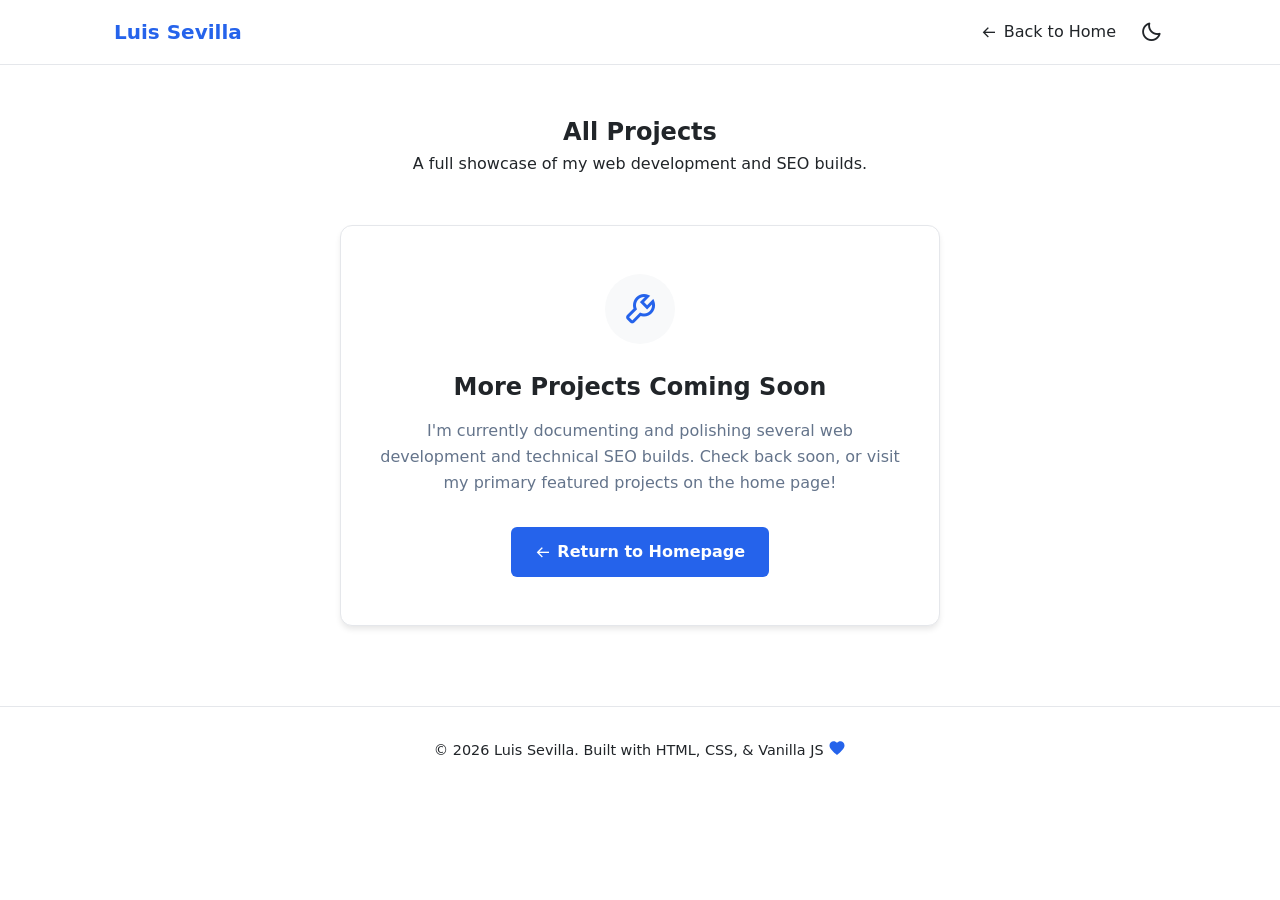
==== commit e4b53753: "Initial portfolio commit" ====
--- a/projects.html
+++ b/projects.html
@@ -57,10 +57,26 @@
         <h1>All Projects</h1>
         <p>A full showcase of my web development and SEO builds.</p>
       </section>
-
+      <!-- Temporary Under Construction Banner -->
+      <div class="under-construction-card">
+        <div class="construction-icon">
+          <i class="bx bx-wrench" aria-hidden="true"></i>
+        </div>
+        <h2>More Projects Coming Soon</h2>
+        <p>
+          I'm currently documenting and polishing several web development and
+          technical SEO builds. Check back soon, or visit my primary featured
+          projects on the home page!
+        </p>
+        <a href="index.html" class="btn primary-btn">
+          <i class="bx bx-arrow-back" aria-hidden="true"></i> Return to Homepage
+        </a>
+      </div>
       <!-- PROJECT GRID CONTAINER -->
-      <div class="projects-grid">
-        <!-- Project 1 -->
+
+      <!-- WILL USE THIS CODE WHEN I POPULATE OTHER PROJECTS -->
+      <!-- <div class="projects-grid">
+        Project 1 
         <article class="project-card">
           <div class="project-image">
             <img
@@ -101,7 +117,7 @@
           </div>
         </article>
 
-        <!-- Project 2 -->
+         Project 2 
         <article class="project-card">
           <div class="project-image">
             <img
@@ -142,7 +158,7 @@
           </div>
         </article>
 
-        <!-- Project 3 -->
+         Project 3
         <article class="project-card">
           <div class="project-image">
             <img
@@ -181,7 +197,7 @@
             </div>
           </div>
         </article>
-      </div>
+      </div> -->
     </main>
 
     <footer>
--- a/style.css
+++ b/style.css
@@ -470,7 +470,7 @@
   gap: 0.5rem;
   list-style: none;
   padding: 0;
-  margin: 0 0 0.75rem 0;
+  margin: 0 0 1rem 0;
 }
 
 .tech-tags li {
@@ -547,6 +547,47 @@
   margin-bottom: 3rem;
 }
 
+/* TEMPORARY Under Construction Card styling */
+.under-construction-card {
+  max-width: 600px;
+  margin: 2rem auto;
+  padding: 3rem 2rem;
+  background-color: var(--card-bg);
+  border: 1px solid var(--border-color);
+  border-radius: 12px;
+  box-shadow: var(--shadow);
+  text-align: center;
+}
+
+.construction-icon {
+  width: 70px;
+  height: 70px;
+  margin: 0 auto 1.5rem auto;
+  border-radius: 50%;
+  background-color: var(--alt-bg);
+  display: flex;
+  align-items: center;
+  justify-content: center;
+}
+
+.construction-icon i {
+  font-size: 2.25rem;
+  color: var(--accent-color);
+}
+
+.under-construction-card h2 {
+  font-size: 1.5rem;
+  margin-bottom: 0.75rem;
+  color: var(--text-color);
+}
+
+.under-construction-card p {
+  color: var(--muted-text);
+  font-size: 1rem;
+  line-height: 1.6;
+  margin-bottom: 2rem;
+}
+
 /* CONTACT FORM SECTION & SOCIAL LINKS */
 .contact-container {
   max-width: 600px;
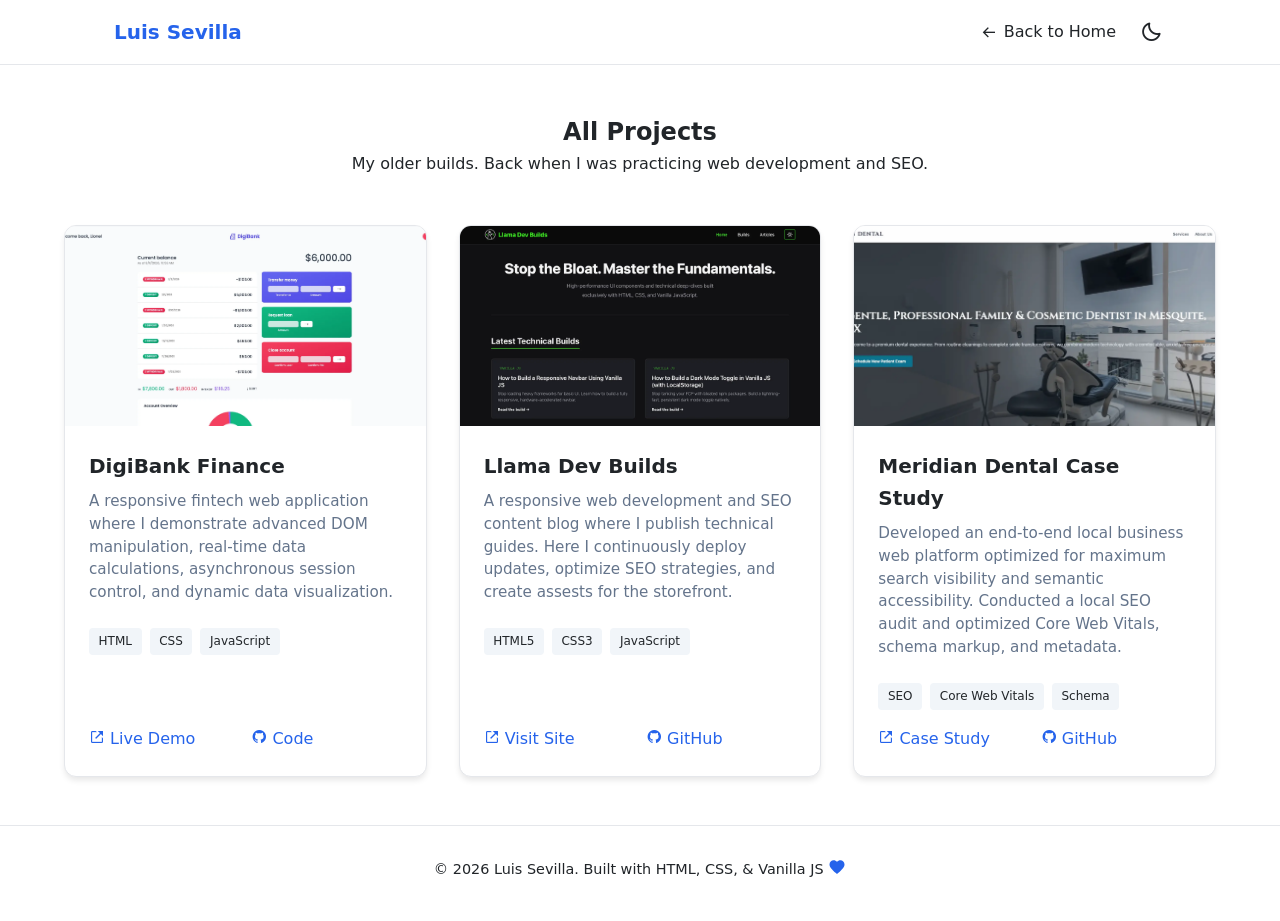
==== commit 19e973dd: "Updated projects section, more projects section, about me text, hero text, and added updated resume" ====
--- a/projects.html
+++ b/projects.html
@@ -26,6 +26,7 @@
     </script>
 
     <!-- STYLESHEET/FONTS-->
+    <link rel="icon" type="image/svg+xml" href="favicon.svg" />
     <link
       href="https://unpkg.com/boxicons@2.1.4/css/boxicons.min.css"
       rel="stylesheet"
@@ -55,10 +56,12 @@
     <main class="projects-page">
       <section class="projects-header">
         <h1>All Projects</h1>
-        <p>A full showcase of my web development and SEO builds.</p>
+        <p>
+          My older builds. Back when I was practicing web development and SEO.
+        </p>
       </section>
       <!-- Temporary Under Construction Banner -->
-      <div class="under-construction-card">
+      <!-- <div class="under-construction-card">
         <div class="construction-icon">
           <i class="bx bx-wrench" aria-hidden="true"></i>
         </div>
@@ -71,133 +74,134 @@
         <a href="index.html" class="btn primary-btn">
           <i class="bx bx-arrow-back" aria-hidden="true"></i> Return to Homepage
         </a>
-      </div>
+      </div> -->
       <!-- PROJECT GRID CONTAINER -->
 
       <!-- WILL USE THIS CODE WHEN I POPULATE OTHER PROJECTS -->
-      <!-- <div class="projects-grid">
-        Project 1 
-        <article class="project-card">
+      <div class="projects-grid">
+        <!-- Project 1 -->
+        <article class="project-card project-image">
           <div class="project-image">
             <img
-              src="https://via.placeholder.com/600x350"
-              alt="Project Title One preview screenshot"
+              src="Images/digibank.webp"
+              alt="Digital banking app"
               loading="lazy"
             />
           </div>
           <div class="project-content">
+            <h3>DigiBank Finance</h3>
+            <p>
+              A responsive fintech web application where I demonstrate advanced
+              DOM manipulation, real-time data calculations, asynchronous
+              session control, and dynamic data visualization.
+            </p>
             <ul class="tech-tags" aria-label="Technologies used">
               <li>HTML</li>
               <li>CSS</li>
               <li>JavaScript</li>
             </ul>
-            <h3>Project Title One</h3>
+            <div class="project-links">
+              <a
+                href="https://user-lu.github.io/digibank-app-PROJECT/"
+                target="_blank"
+                rel="noopener noreferrer"
+              >
+                <i class="bx bx-link-external" aria-hidden="true"></i> Live Demo
+              </a>
+              <a
+                href="https://github.com/user-lu/digibank-app-PROJECT"
+                target="_blank"
+                rel="noopener noreferrer"
+              >
+                <i class="bx bxl-github" aria-hidden="true"></i> Code
+              </a>
+            </div>
+          </div>
+        </article>
+
+        <!-- Project 2 -->
+        <article class="project-card project-image">
+          <img
+            src="Images/llamadevbuilds.webp"
+            alt="Content blog with technical guides on using vanilla JS"
+            width="800"
+            height="450"
+            loading="lazy"
+            decoding="async"
+          />
+          <div class="project-content">
+            <h3>Llama Dev Builds</h3>
             <p>
-              Brief description of the project, highlighting key features, SEO
-              strategy, or interactive elements implemented.
+              A responsive web development and SEO content blog where I publish
+              technical guides. Here I continuously deploy updates, optimize SEO
+              strategies, and create assests for the storefront.
             </p>
-            <div class="project-links">
-              <a
-                href="https://your-live-demo-link.com"
-                target="_blank"
-                rel="noopener noreferrer"
-                class="btn primary-btn"
-              >
-                <i class="bx bx-link-external" aria-hidden="true"></i> Live Demo
-              </a>
-              <a
-                href="https://github.com/yourusername/repo-name"
-                target="_blank"
-                rel="noopener noreferrer"
-                class="btn secondary-btn"
-              >
-                <i class="bx bxl-github" aria-hidden="true"></i> Code
-              </a>
-            </div>
-          </div>
-        </article>
-
-         Project 2 
-        <article class="project-card">
-          <div class="project-image">
-            <img
-              src="https://via.placeholder.com/600x350"
-              alt="Project Title Two preview screenshot"
-              loading="lazy"
-            />
-          </div>
-          <div class="project-content">
-            <ul class="tech-tags" aria-label="Technologies used">
-              <li>HTML</li>
-              <li>CSS</li>
+            <ul class="tech-tags">
+              <li>HTML5</li>
+              <li>CSS3</li>
               <li>JavaScript</li>
             </ul>
-            <h3>Project Title Two</h3>
+            <div class="project-links">
+              <a
+                href="https://llamadevbuilds.com/"
+                target="_blank"
+                rel="noopener noreferrer"
+              >
+                <i class="bx bx-link-external"></i> Visit Site
+              </a>
+              <a
+                href="https://github.com/user-lu/LlamaDevBuilds-blog"
+                target="_blank"
+                rel="noopener noreferrer"
+              >
+                <i class="bx bxl-github"></i> GitHub
+              </a>
+            </div>
+          </div>
+        </article>
+
+        <!-- Project 3 -->
+        <article class="project-card project-image">
+          <img
+            src="Images/meridiandental.webp"
+            alt="Technical SEO performance audit preview"
+            width="800"
+            height="450"
+            loading="lazy"
+            decoding="async"
+          />
+          <div class="project-content">
+            <h3>Meridian Dental Case Study</h3>
             <p>
-              Brief description of the project, highlighting key features, SEO
-              strategy, or interactive elements implemented.
+              Developed an end-to-end local business web platform optimized for
+              maximum search visibility and semantic accessibility. Conducted a
+              local SEO audit and optimized Core Web Vitals, schema markup, and
+              metadata.
             </p>
+            <ul class="tech-tags">
+              <li>SEO</li>
+              <li>Core Web Vitals</li>
+              <li>Schema</li>
+            </ul>
             <div class="project-links">
               <a
-                href="#"
-                target="_blank"
-                rel="noopener noreferrer"
-                class="btn primary-btn"
-              >
-                <i class="bx bx-link-external" aria-hidden="true"></i> Live Demo
-              </a>
-              <a
-                href="#"
-                target="_blank"
-                rel="noopener noreferrer"
-                class="btn secondary-btn"
-              >
-                <i class="bx bxl-github" aria-hidden="true"></i> Code
+                href="https://app.notion.com/p/Case-Study-Building-a-Local-SEO-Analytics-Driven-Site-for-Meridian-Dental-babc9d5c6ef1834b8f7181f141e54e89?source=copy_link"
+                target="_blank"
+                rel="noopener noreferrer"
+              >
+                <i class="bx bx-link-external"></i> Case Study
+              </a>
+              <a
+                href="https://github.com/user-lu/meridian-dental-seo"
+                target="_blank"
+                rel="noopener noreferrer"
+              >
+                <i class="bx bxl-github"></i> GitHub
               </a>
             </div>
           </div>
         </article>
-
-         Project 3
-        <article class="project-card">
-          <div class="project-image">
-            <img
-              src="https://via.placeholder.com/600x350"
-              alt="Project Title Three preview screenshot"
-              loading="lazy"
-            />
-          </div>
-          <div class="project-content">
-            <ul class="tech-tags" aria-label="Technologies used">
-              <li>HTML</li>
-              <li>CSS</li>
-            </ul>
-            <h3>Project Title Three</h3>
-            <p>
-              Brief description of the project, highlighting key features, SEO
-              strategy, or interactive elements implemented.
-            </p>
-            <div class="project-links">
-              <a
-                href="#"
-                target="_blank"
-                rel="noopener noreferrer"
-                class="btn primary-btn"
-              >
-                <i class="bx bx-link-external" aria-hidden="true"></i> Live Demo
-              </a>
-              <a
-                href="#"
-                target="_blank"
-                rel="noopener noreferrer"
-                class="btn secondary-btn"
-              >
-                <i class="bx bxl-github" aria-hidden="true"></i> Code
-              </a>
-            </div>
-          </div>
-        </article>
-      </div> -->
+      </div>
     </main>
 
     <footer>
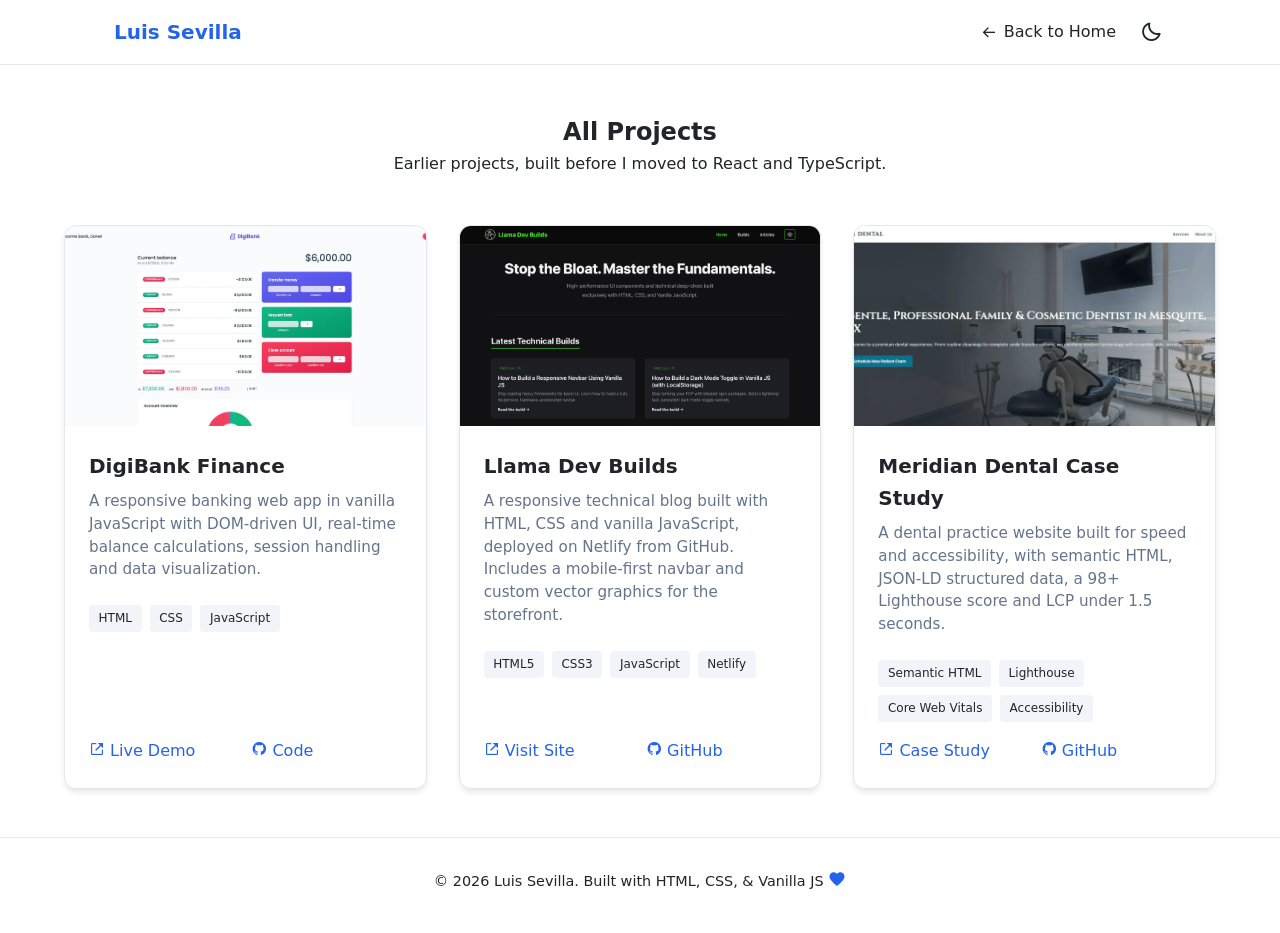
==== commit 3cb397f4: "Fixed more typos, changed sentences, added new resume" ====
--- a/projects.html
+++ b/projects.html
@@ -6,14 +6,14 @@
     <title>All Projects | Luis Sevilla</title>
     <meta
       name="description"
-      content="Explore all web development and technical SEO projects built by Luis Sevilla."
+      content="Earlier projects by Luis Sevilla: a banking dashboard, a technical blog and a local business website."
     />
 
     <!-- OPEN GRAPH META TAGS -->
     <meta property="og:title" content="All Projects | Luis Sevilla" />
     <meta
       property="og:description"
-      content="Explore all web development and technical SEO projects built by Luis Sevilla."
+      content="Earlier projects by Luis Sevilla: a banking dashboard, a technical blog and a local business website."
     />
     <meta property="og:type" content="website" />
 
@@ -56,9 +56,7 @@
     <main class="projects-page">
       <section class="projects-header">
         <h1>All Projects</h1>
-        <p>
-          My older builds. Back when I was practicing web development and SEO.
-        </p>
+        <p>Earlier projects, built before I moved to React and TypeScript.</p>
       </section>
       <!-- Temporary Under Construction Banner -->
       <!-- <div class="under-construction-card">
@@ -91,9 +89,9 @@
           <div class="project-content">
             <h3>DigiBank Finance</h3>
             <p>
-              A responsive fintech web application where I demonstrate advanced
-              DOM manipulation, real-time data calculations, asynchronous
-              session control, and dynamic data visualization.
+              A responsive banking web app in vanilla JavaScript with DOM-driven
+              UI, real-time balance calculations, session handling and data
+              visualization.
             </p>
             <ul class="tech-tags" aria-label="Technologies used">
               <li>HTML</li>
@@ -132,14 +130,15 @@
           <div class="project-content">
             <h3>Llama Dev Builds</h3>
             <p>
-              A responsive web development and SEO content blog where I publish
-              technical guides. Here I continuously deploy updates, optimize SEO
-              strategies, and create assests for the storefront.
+              A responsive technical blog built with HTML, CSS and vanilla
+              JavaScript, deployed on Netlify from GitHub. Includes a
+              mobile-first navbar and custom vector graphics for the storefront.
             </p>
             <ul class="tech-tags">
               <li>HTML5</li>
               <li>CSS3</li>
               <li>JavaScript</li>
+              <li>Netlify</li>
             </ul>
             <div class="project-links">
               <a
@@ -164,7 +163,7 @@
         <article class="project-card project-image">
           <img
             src="Images/meridiandental.webp"
-            alt="Technical SEO performance audit preview"
+            alt="Technical dental practice website built for performance"
             width="800"
             height="450"
             loading="lazy"
@@ -173,15 +172,15 @@
           <div class="project-content">
             <h3>Meridian Dental Case Study</h3>
             <p>
-              Developed an end-to-end local business web platform optimized for
-              maximum search visibility and semantic accessibility. Conducted a
-              local SEO audit and optimized Core Web Vitals, schema markup, and
-              metadata.
+              A dental practice website built for speed and accessibility, with
+              semantic HTML, JSON-LD structured data, a 98+ Lighthouse score and
+              LCP under 1.5 seconds.
             </p>
             <ul class="tech-tags">
-              <li>SEO</li>
+              <li>Semantic HTML</li>
+              <li>Lighthouse</li>
               <li>Core Web Vitals</li>
-              <li>Schema</li>
+              <li>Accessibility</li>
             </ul>
             <div class="project-links">
               <a
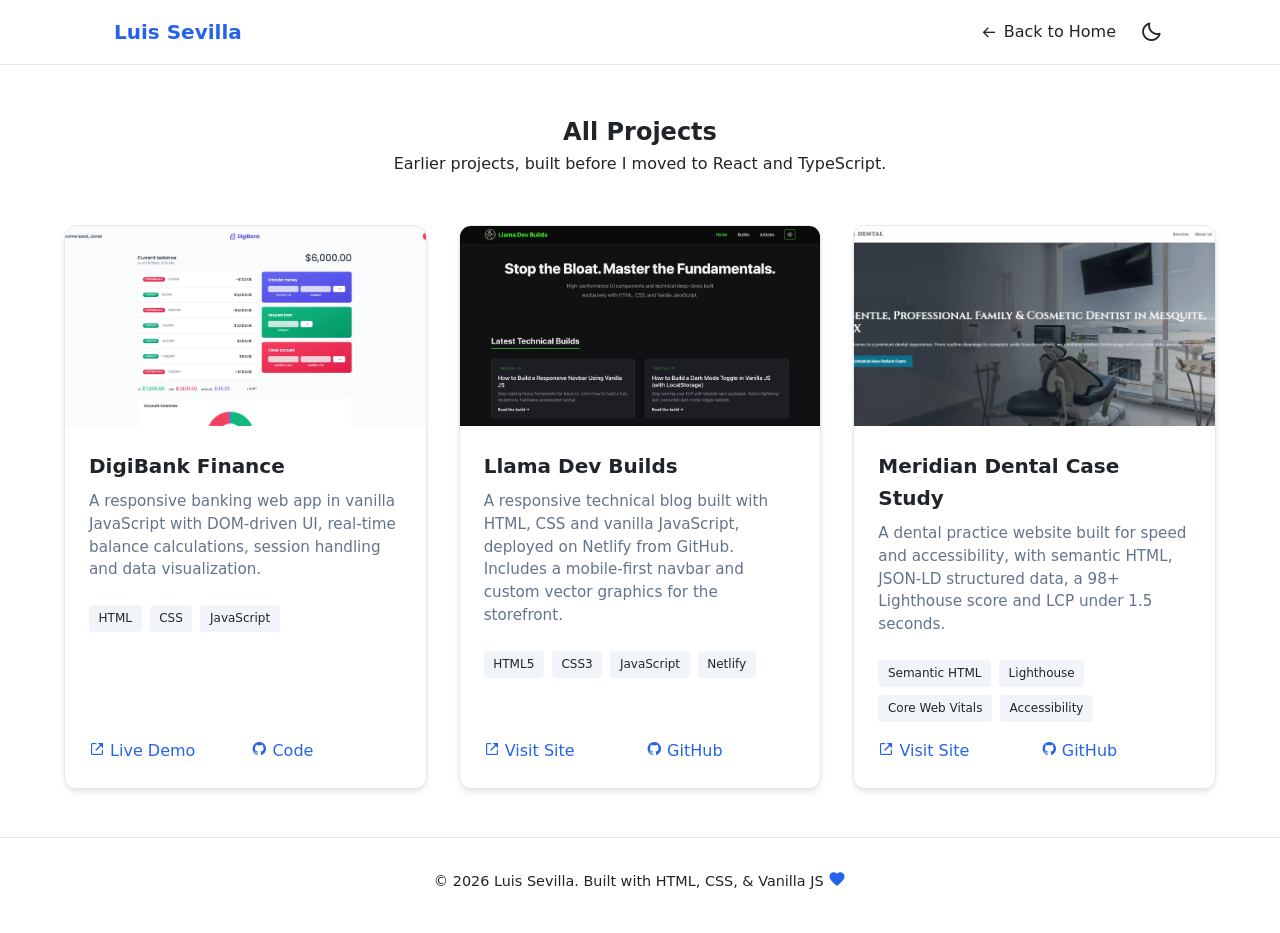
==== commit 4b002c08: "Updated Meridian Dental card links" ====
--- a/projects.html
+++ b/projects.html
@@ -163,7 +163,7 @@
         <article class="project-card project-image">
           <img
             src="Images/meridiandental.webp"
-            alt="Technical dental practice website built for performance"
+            alt="Meridian Dental website preview"
             width="800"
             height="450"
             loading="lazy"
@@ -184,11 +184,11 @@
             </ul>
             <div class="project-links">
               <a
-                href="https://app.notion.com/p/Case-Study-Building-a-Local-SEO-Analytics-Driven-Site-for-Meridian-Dental-babc9d5c6ef1834b8f7181f141e54e89?source=copy_link"
-                target="_blank"
-                rel="noopener noreferrer"
-              >
-                <i class="bx bx-link-external"></i> Case Study
+                href="https://meridiandentalmesquite.com/"
+                target="_blank"
+                rel="noopener noreferrer"
+              >
+                <i class="bx bx-link-external"></i> Visit Site
               </a>
               <a
                 href="https://github.com/user-lu/meridian-dental-seo"
